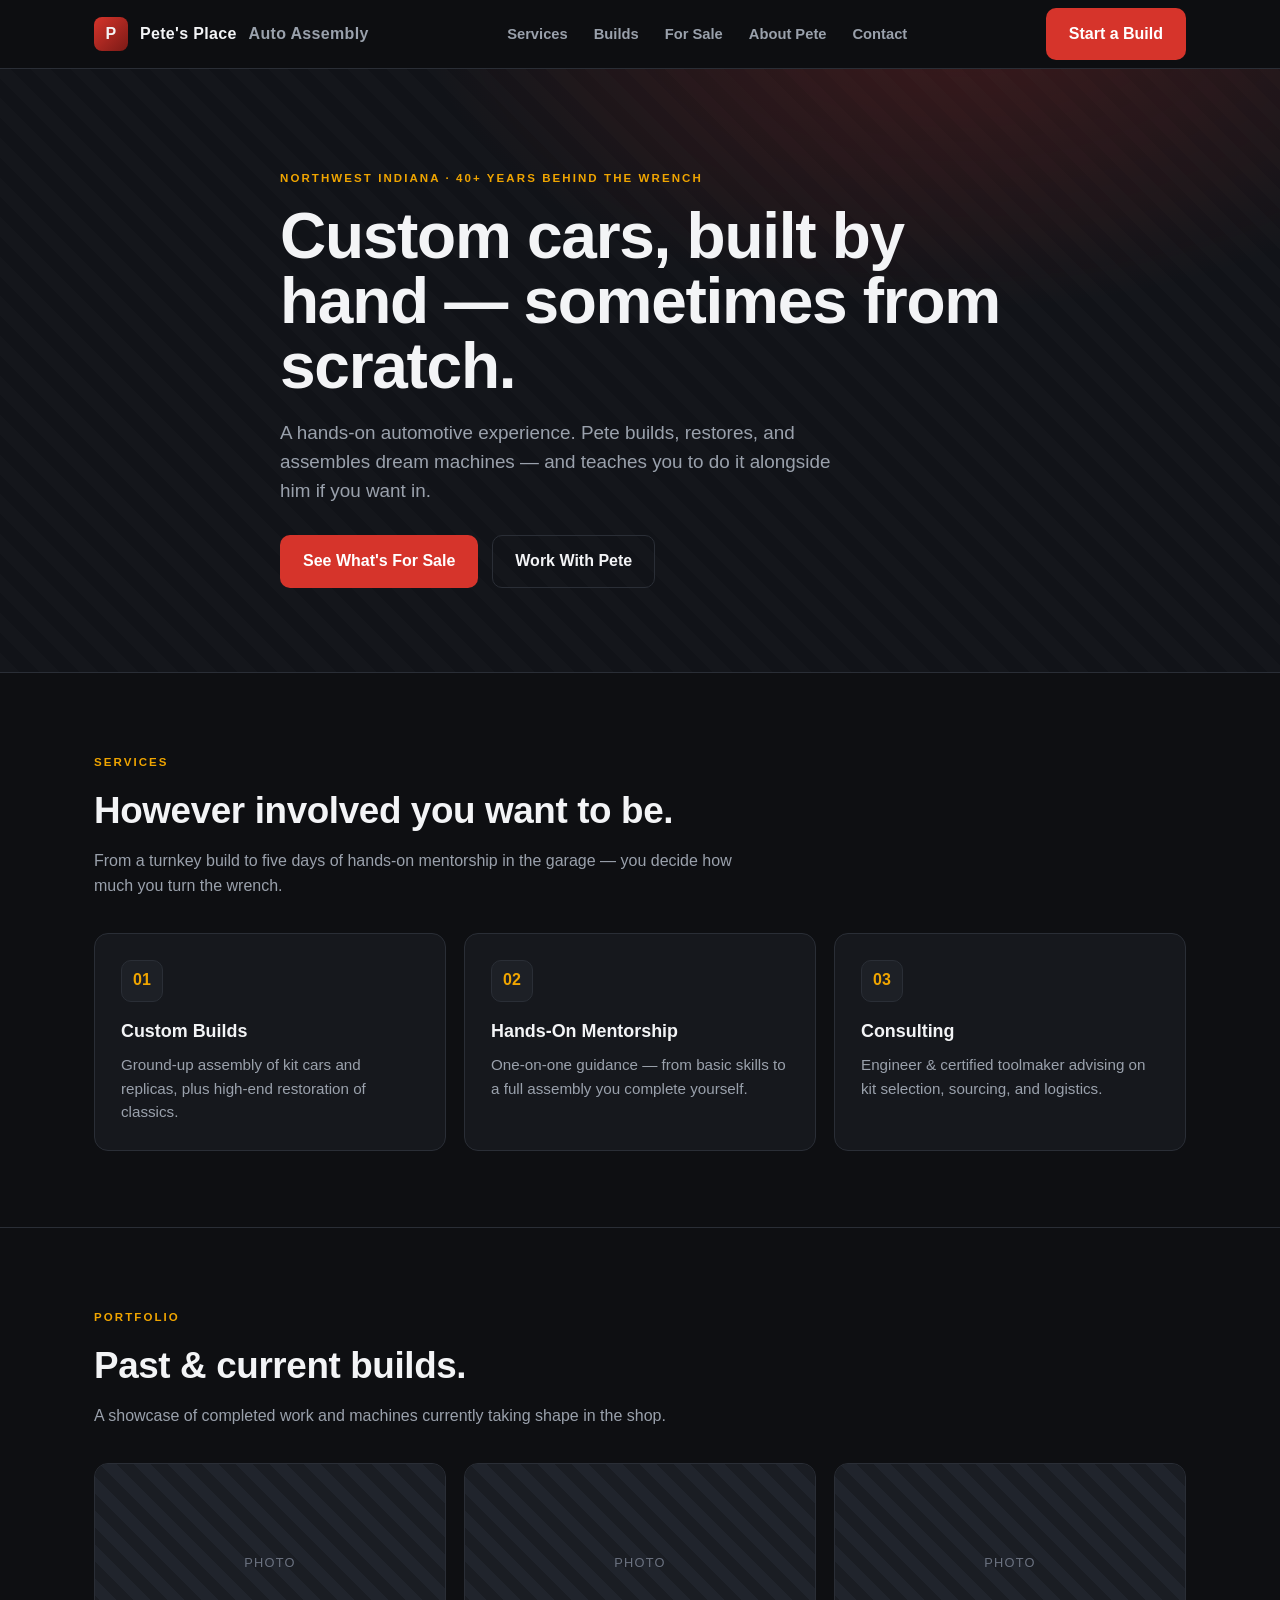
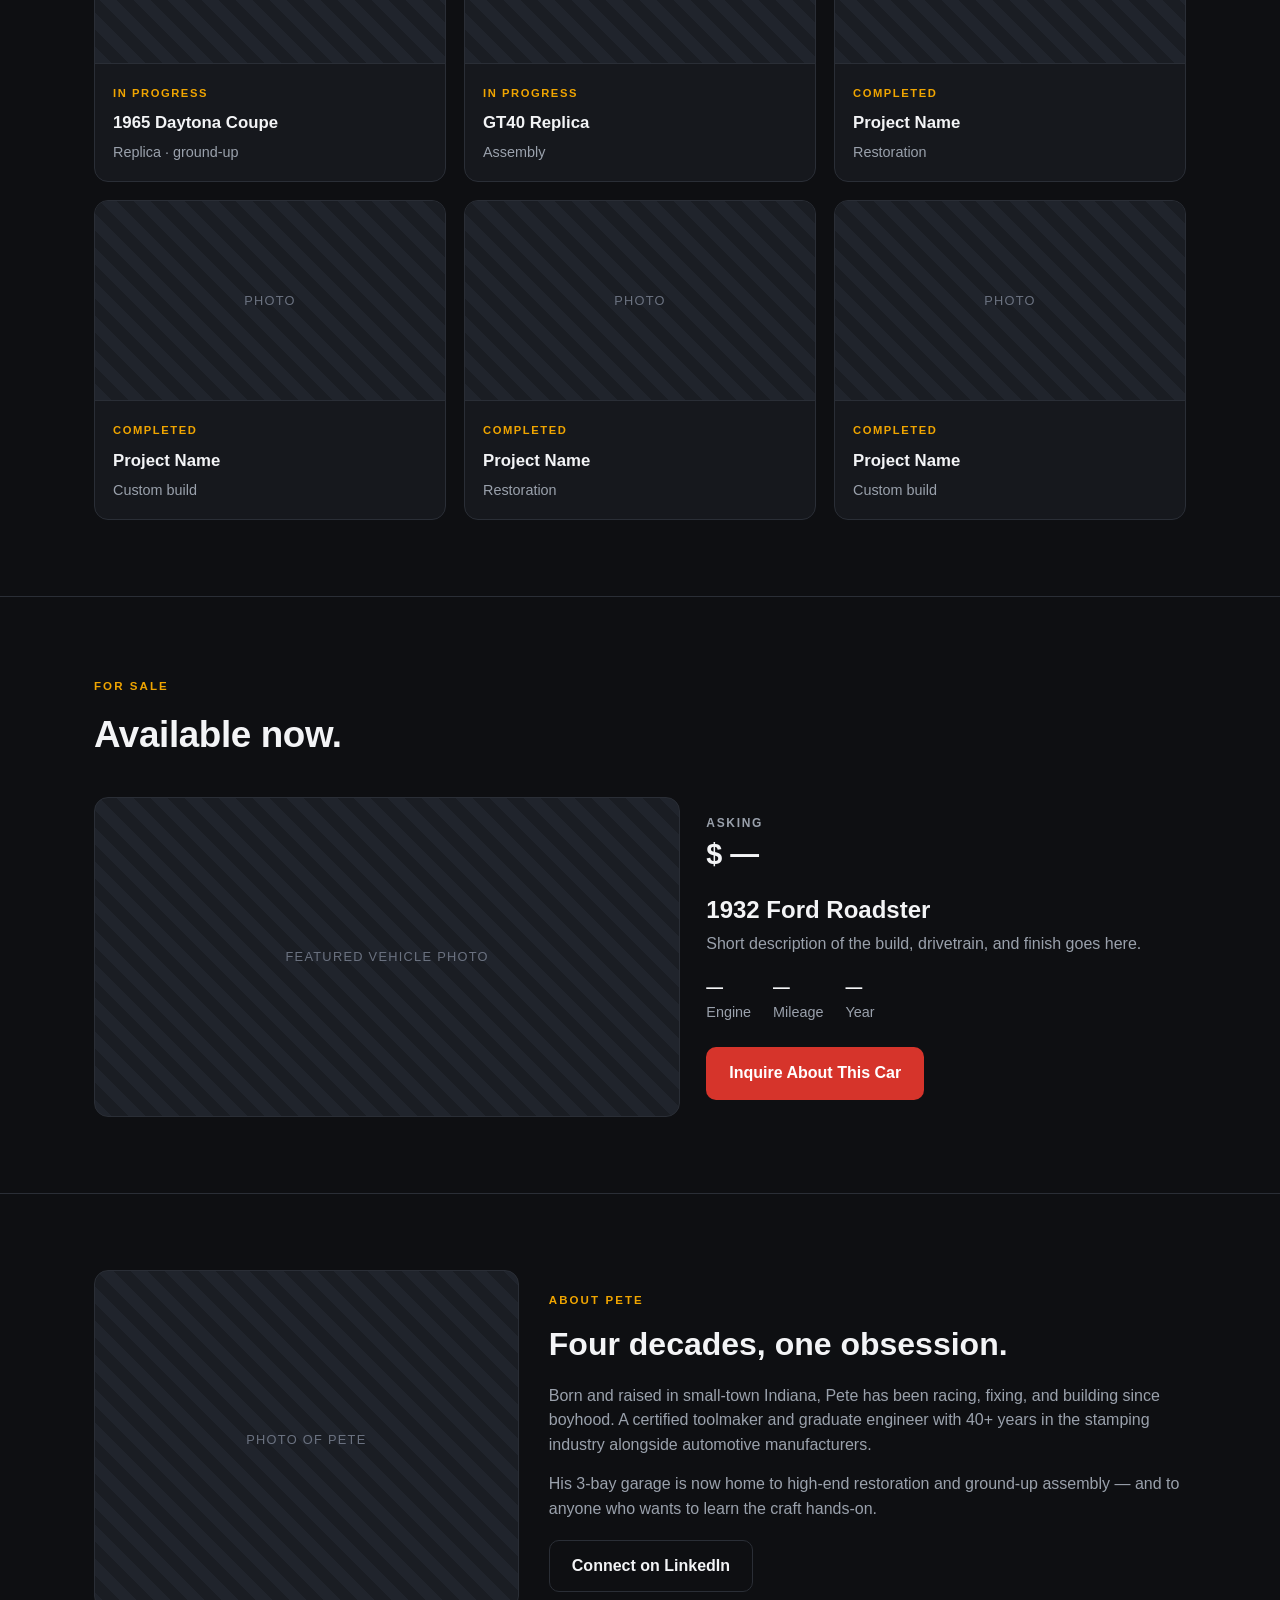
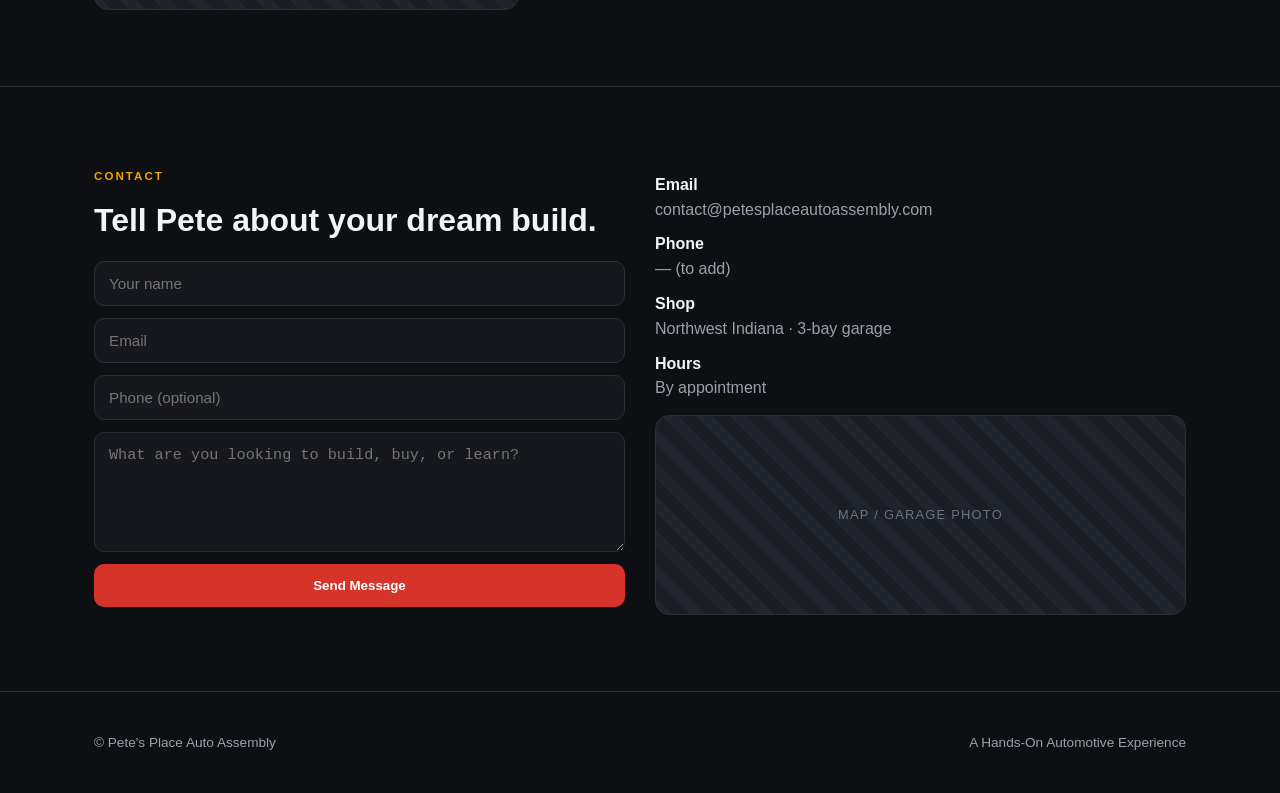
==== index.html @ f7272491 "Promote mock to homepage skeleton: external CSS, production folders Co-Authored-By: Claude Opus 4.8 " ====
<!DOCTYPE html>
<html lang="en">
<head>
<meta charset="UTF-8" />
<meta name="viewport" content="width=device-width, initial-scale=1.0" />
<title>Pete's Place Auto Assembly</title>
<link rel="stylesheet" href="css/style.css" />
</head>

<body>


<header class="nav">
  <div class="wrap nav-inner">
    <div class="brand"><span class="mark">P</span> Pete's Place <span style="color:var(--muted);font-weight:600">Auto Assembly</span></div>
    <nav class="links">
      <a href="#services">Services</a>
      <a href="#builds">Builds</a>
      <a href="#sale">For Sale</a>
      <a href="#about">About Pete</a>
      <a href="#contact">Contact</a>
    </nav>
    <div class="cta"><a class="btn" href="#contact">Start a Build</a></div>
  </div>
</header>

<!-- HERO -->
<section class="hero">
  <div class="hero-bg"></div>
  <div class="wrap hero-inner">
    <span class="eyebrow">Northwest Indiana · 40+ Years Behind the Wrench</span>
    <h1>Custom cars, built by hand — sometimes from scratch.</h1>
    <p class="lead">A hands-on automotive experience. Pete builds, restores, and assembles dream machines — and teaches you to do it alongside him if you want in.</p>
    <div class="actions">
      <a class="btn" href="#sale">See What's For Sale</a>
      <a class="btn ghost" href="#services">Work With Pete</a>
    </div>
  </div>
</section>

<!-- SERVICES -->
<section class="block" id="services">
  <div class="wrap">
    <div class="head">
      <span class="eyebrow">Services</span>
      <h2>However involved you want to be.</h2>
      <p>From a turnkey build to five days of hands-on mentorship in the garage — you decide how much you turn the wrench.</p>
    </div>
    <div class="cards">
      <div class="card"><div class="ic">01</div><h3>Custom Builds</h3><p>Ground-up assembly of kit cars and replicas, plus high-end restoration of classics.</p></div>
      <div class="card"><div class="ic">02</div><h3>Hands-On Mentorship</h3><p>One-on-one guidance — from basic skills to a full assembly you complete yourself.</p></div>
      <div class="card"><div class="ic">03</div><h3>Consulting</h3><p>Engineer &amp; certified toolmaker advising on kit selection, sourcing, and logistics.</p></div>
    </div>
  </div>
</section>

<!-- BUILDS -->
<section class="block" id="builds">
  <div class="wrap">
    <div class="head">
      <span class="eyebrow">Portfolio</span>
      <h2>Past &amp; current builds.</h2>
      <p>A showcase of completed work and machines currently taking shape in the shop.</p>
    </div>
    <div class="grid">
      <div class="proj"><div class="ph">Photo</div><div class="meta"><span class="tag">In Progress</span><h3>1965 Daytona Coupe</h3><span>Replica · ground-up</span></div></div>
      <div class="proj"><div class="ph">Photo</div><div class="meta"><span class="tag">In Progress</span><h3>GT40 Replica</h3><span>Assembly</span></div></div>
      <div class="proj"><div class="ph">Photo</div><div class="meta"><span class="tag">Completed</span><h3>Project Name</h3><span>Restoration</span></div></div>
      <div class="proj"><div class="ph">Photo</div><div class="meta"><span class="tag">Completed</span><h3>Project Name</h3><span>Custom build</span></div></div>
      <div class="proj"><div class="ph">Photo</div><div class="meta"><span class="tag">Completed</span><h3>Project Name</h3><span>Restoration</span></div></div>
      <div class="proj"><div class="ph">Photo</div><div class="meta"><span class="tag">Completed</span><h3>Project Name</h3><span>Custom build</span></div></div>
    </div>
  </div>
</section>

<!-- FOR SALE -->
<section class="block" id="sale">
  <div class="wrap">
    <div class="head">
      <span class="eyebrow">For Sale</span>
      <h2>Available now.</h2>
    </div>
    <div class="sale">
      <div class="ph">Featured Vehicle Photo</div>
      <div>
        <div class="price"><small>Asking</small>$ —</div>
        <h3 style="margin:14px 0 4px;font-size:1.5rem;">1932 Ford Roadster</h3>
        <p style="color:var(--muted)">Short description of the build, drivetrain, and finish goes here.</p>
        <div class="specs">
          <div><b>—</b>Engine</div>
          <div><b>—</b>Mileage</div>
          <div><b>—</b>Year</div>
        </div>
        <a class="btn" href="#contact">Inquire About This Car</a>
      </div>
    </div>
  </div>
</section>

<!-- ABOUT -->
<section class="block" id="about">
  <div class="wrap about">
    <div class="ph">Photo of Pete</div>
    <div>
      <span class="eyebrow">About Pete</span>
      <h2 style="font-size:2rem;margin:8px 0 0;">Four decades, one obsession.</h2>
      <p>Born and raised in small-town Indiana, Pete has been racing, fixing, and building since boyhood. A certified toolmaker and graduate engineer with 40+ years in the stamping industry alongside automotive manufacturers.</p>
      <p>His 3-bay garage is now home to high-end restoration and ground-up assembly — and to anyone who wants to learn the craft hands-on.</p>
      <a class="btn ghost" href="#" style="margin-top:18px">Connect on LinkedIn</a>
    </div>
  </div>
</section>

<!-- CONTACT -->
<section class="block" id="contact">
  <div class="wrap contact">
    <div>
      <span class="eyebrow">Contact</span>
      <h2 style="font-size:2rem;margin:8px 0 16px;">Tell Pete about your dream build.</h2>
      <form class="form" onsubmit="return false;">
        <input placeholder="Your name" />
        <input placeholder="Email" />
        <input placeholder="Phone (optional)" />
        <textarea placeholder="What are you looking to build, buy, or learn?"></textarea>
        <button class="btn" type="submit">Send Message</button>
      </form>
    </div>
    <div class="info">
      <p><b>Email</b><br>contact@petesplaceautoassembly.com</p>
      <p><b>Phone</b><br>— (to add)</p>
      <p><b>Shop</b><br>Northwest Indiana · 3-bay garage</p>
      <p><b>Hours</b><br>By appointment</p>
      <div class="ph" style="height:200px;margin-top:14px;">Map / Garage Photo</div>
    </div>
  </div>
</section>

<footer>
  <div class="wrap foot-inner">
    <div>© Pete's Place Auto Assembly</div>
    <div>A Hands-On Automotive Experience</div>
  </div>
</footer>

</body>
</html>
---- css/style.css ----
:root {
  --bg: #0e0f12;
  --panel: #16181d;
  --panel-2: #1d2026;
  --ink: #f3f4f6;
  --muted: #9aa1ac;
  --line: #2a2e36;
  --accent: #d6342b;       /* racing red */
  --accent-2: #f0a500;     /* amber */
  --radius: 14px;
  --maxw: 1140px;
  font-family: -apple-system, BlinkMacSystemFont, "Segoe UI", Roboto, Helvetica, Arial, sans-serif;
}
* { box-sizing: border-box; margin: 0; padding: 0; }
body { background: var(--bg); color: var(--ink); line-height: 1.55; -webkit-font-smoothing: antialiased; }
a { color: inherit; text-decoration: none; }
.wrap { max-width: var(--maxw); margin: 0 auto; padding: 0 24px; }
.eyebrow { text-transform: uppercase; letter-spacing: .18em; font-size: .72rem; color: var(--accent-2); font-weight: 700; }
.ph { /* placeholder image block */
  background:
    repeating-linear-gradient(45deg, #20242c 0 12px, #1a1d23 12px 24px);
  border: 1px solid var(--line);
  border-radius: var(--radius);
  display: flex; align-items: center; justify-content: center;
  color: #6b7280; font-size: .8rem; letter-spacing: .1em; text-transform: uppercase;
}
.btn {
  display: inline-block; padding: 13px 22px; border-radius: 10px; font-weight: 700;
  background: var(--accent); color: #fff; border: 1px solid transparent; cursor: pointer;
  transition: transform .12s ease, filter .12s ease;
}
.btn:hover { filter: brightness(1.08); transform: translateY(-1px); }
.btn.ghost { background: transparent; border-color: var(--line); color: var(--ink); }

/* NAV */
header.nav { position: sticky; top: 0; z-index: 20; backdrop-filter: blur(8px);
  background: rgba(14,15,18,.82); border-bottom: 1px solid var(--line); }
.nav-inner { display: flex; align-items: center; justify-content: space-between; height: 68px; }
.brand { display: flex; align-items: center; gap: 12px; font-weight: 800; letter-spacing: .02em; }
.brand .mark { width: 34px; height: 34px; border-radius: 8px; background: linear-gradient(135deg, var(--accent), #7a1a16); display:flex; align-items:center; justify-content:center; font-weight:900; }
nav.links { display: flex; gap: 26px; font-size: .92rem; color: var(--muted); font-weight: 600; }
nav.links a:hover { color: var(--ink); }
.nav .cta { display: flex; gap: 12px; align-items: center; }
@media (max-width: 760px){ nav.links { display: none; } }

/* HERO */
.hero { position: relative; overflow: hidden; border-bottom: 1px solid var(--line); }
.hero-bg { position:absolute; inset:0;
  background:
    radial-gradient(900px 500px at 75% -10%, rgba(214,52,43,.25), transparent 60%),
    repeating-linear-gradient(45deg, #15171c 0 14px, #121419 14px 28px);
  opacity:.9; }
.hero-inner { position: relative; padding: 96px 0 84px; max-width: 720px; }
.hero h1 { font-size: clamp(2.4rem, 5.4vw, 4rem); line-height: 1.02; font-weight: 900; letter-spacing: -0.02em; margin: 14px 0 18px; }
.hero p.lead { font-size: 1.18rem; color: var(--muted); max-width: 560px; }
.hero .actions { margin-top: 30px; display: flex; gap: 14px; flex-wrap: wrap; }

/* GENERIC SECTION */
section.block { padding: 76px 0; border-bottom: 1px solid var(--line); }
.head { max-width: 640px; margin-bottom: 34px; }
.head h2 { font-size: clamp(1.7rem, 3vw, 2.3rem); font-weight: 800; letter-spacing: -.01em; margin: 8px 0 10px; }
.head p { color: var(--muted); }

/* SERVICES */
.cards { display: grid; grid-template-columns: repeat(3, 1fr); gap: 18px; }
.card { background: var(--panel); border: 1px solid var(--line); border-radius: var(--radius); padding: 26px; }
.card .ic { width: 42px; height: 42px; border-radius: 10px; background: var(--panel-2); border:1px solid var(--line); display:flex; align-items:center; justify-content:center; margin-bottom: 16px; color: var(--accent-2); font-weight:900; }
.card h3 { font-size: 1.12rem; margin-bottom: 8px; }
.card p { color: var(--muted); font-size: .95rem; }
@media (max-width: 860px){ .cards { grid-template-columns: 1fr; } }

/* PROJECTS GRID */
.grid { display: grid; grid-template-columns: repeat(3, 1fr); gap: 18px; }
.proj { border: 1px solid var(--line); border-radius: var(--radius); overflow: hidden; background: var(--panel); }
.proj .ph { height: 200px; border: 0; border-bottom: 1px solid var(--line); border-radius: 0; }
.proj .meta { padding: 16px 18px; }
.proj .meta .tag { font-size: .7rem; text-transform: uppercase; letter-spacing: .14em; color: var(--accent-2); font-weight: 700; }
.proj .meta h3 { margin: 6px 0 4px; font-size: 1.05rem; }
.proj .meta span { color: var(--muted); font-size: .9rem; }
@media (max-width: 860px){ .grid { grid-template-columns: 1fr 1fr; } }
@media (max-width: 560px){ .grid { grid-template-columns: 1fr; } }

/* FOR SALE strip */
.sale { display: grid; grid-template-columns: 1.1fr .9fr; gap: 26px; align-items: center; }
.sale .ph { height: 320px; }
.price { font-size: 1.8rem; font-weight: 900; }
.price small { display:block; font-size:.75rem; letter-spacing:.14em; text-transform:uppercase; color: var(--muted); font-weight:700; }
.specs { display:flex; gap: 22px; margin: 18px 0 24px; color: var(--muted); font-size: .9rem; }
.specs b { display:block; color: var(--ink); font-size: 1.05rem; }
@media (max-width: 760px){ .sale { grid-template-columns: 1fr; } }

/* ABOUT */
.about { display: grid; grid-template-columns: .8fr 1.2fr; gap: 30px; align-items: center; }
.about .ph { height: 340px; }
.about p { color: var(--muted); margin-top: 14px; }
@media (max-width: 760px){ .about { grid-template-columns: 1fr; } }

/* CONTACT */
.contact { display: grid; grid-template-columns: 1fr 1fr; gap: 30px; }
.form { display: grid; gap: 12px; }
.form input, .form textarea { width:100%; background: var(--panel); border:1px solid var(--line); color: var(--ink); padding: 13px 14px; border-radius: 10px; font-size: .95rem; }
.form textarea { min-height: 120px; resize: vertical; }
.info p { color: var(--muted); margin: 10px 0; }
.info b { color: var(--ink); }
@media (max-width: 760px){ .contact { grid-template-columns: 1fr; } }

footer { padding: 40px 0; color: var(--muted); font-size: .85rem; }
.foot-inner { display:flex; justify-content: space-between; flex-wrap: wrap; gap: 12px; }
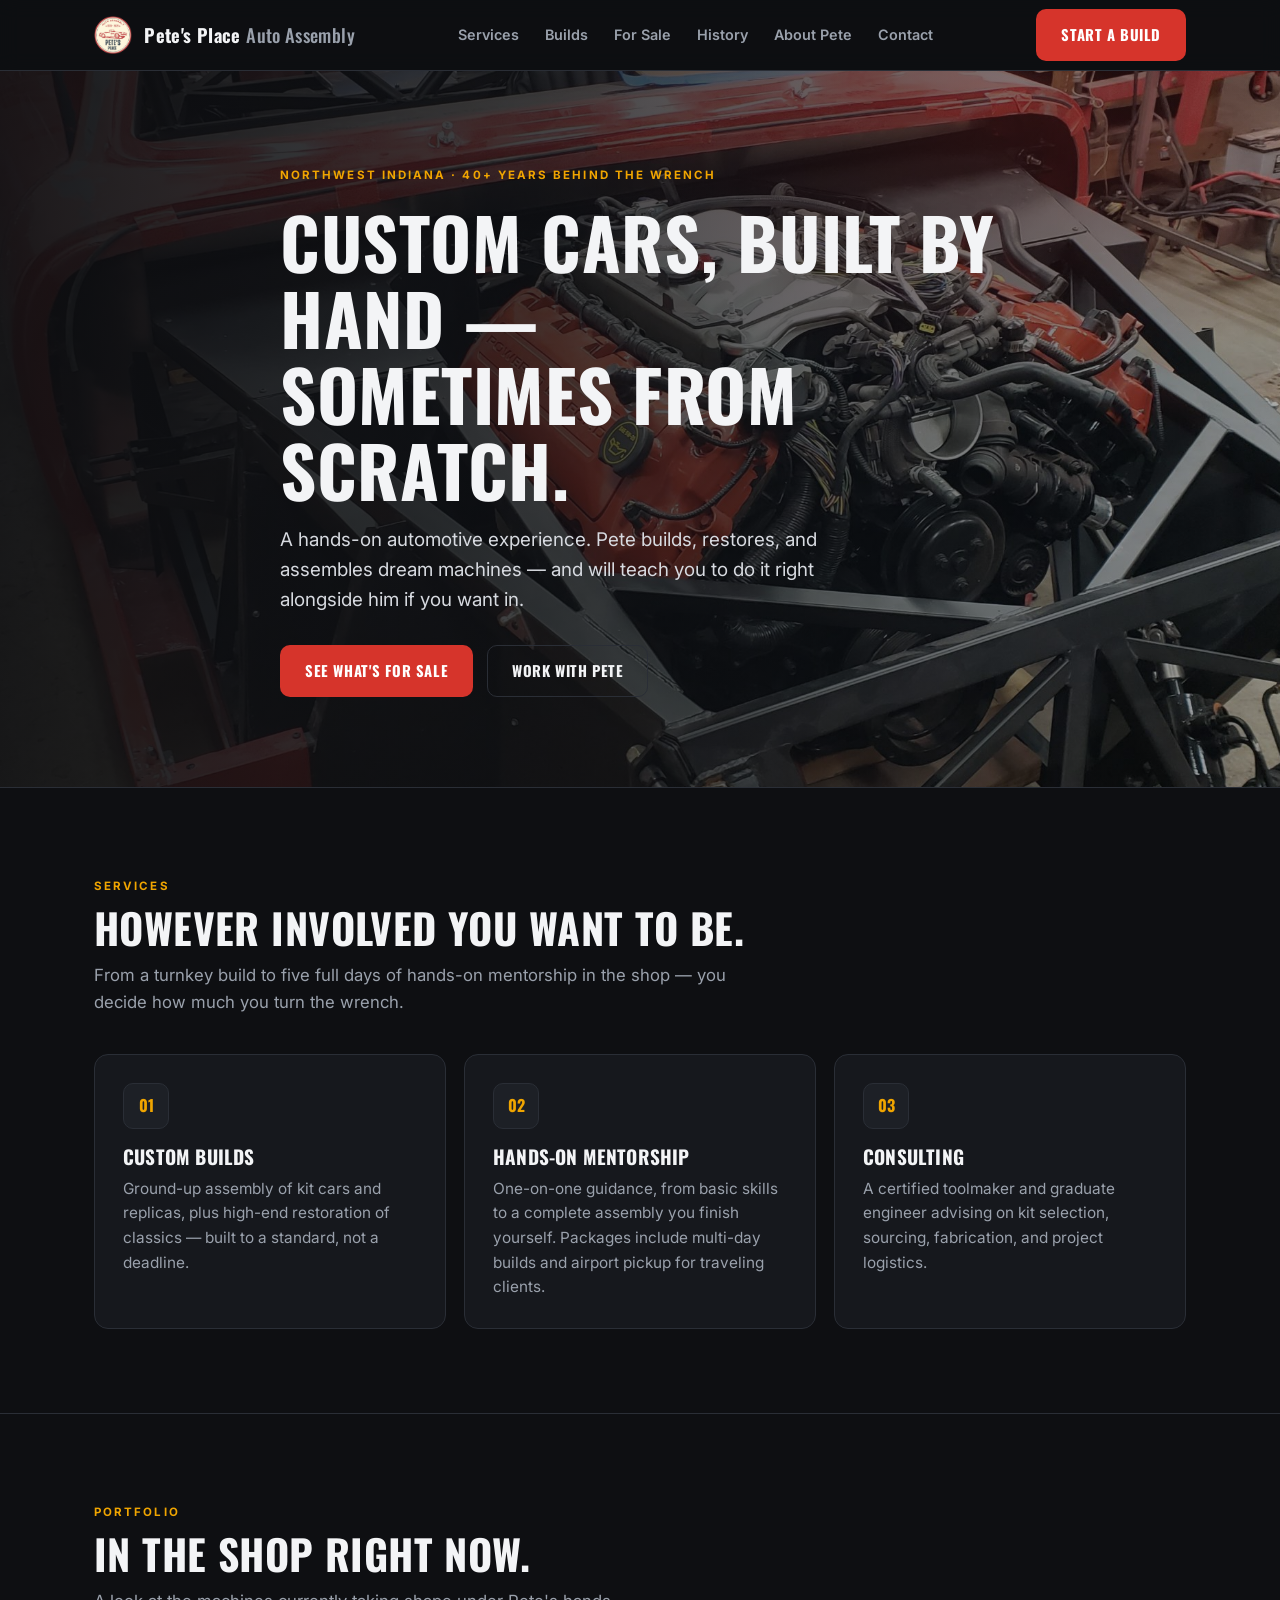
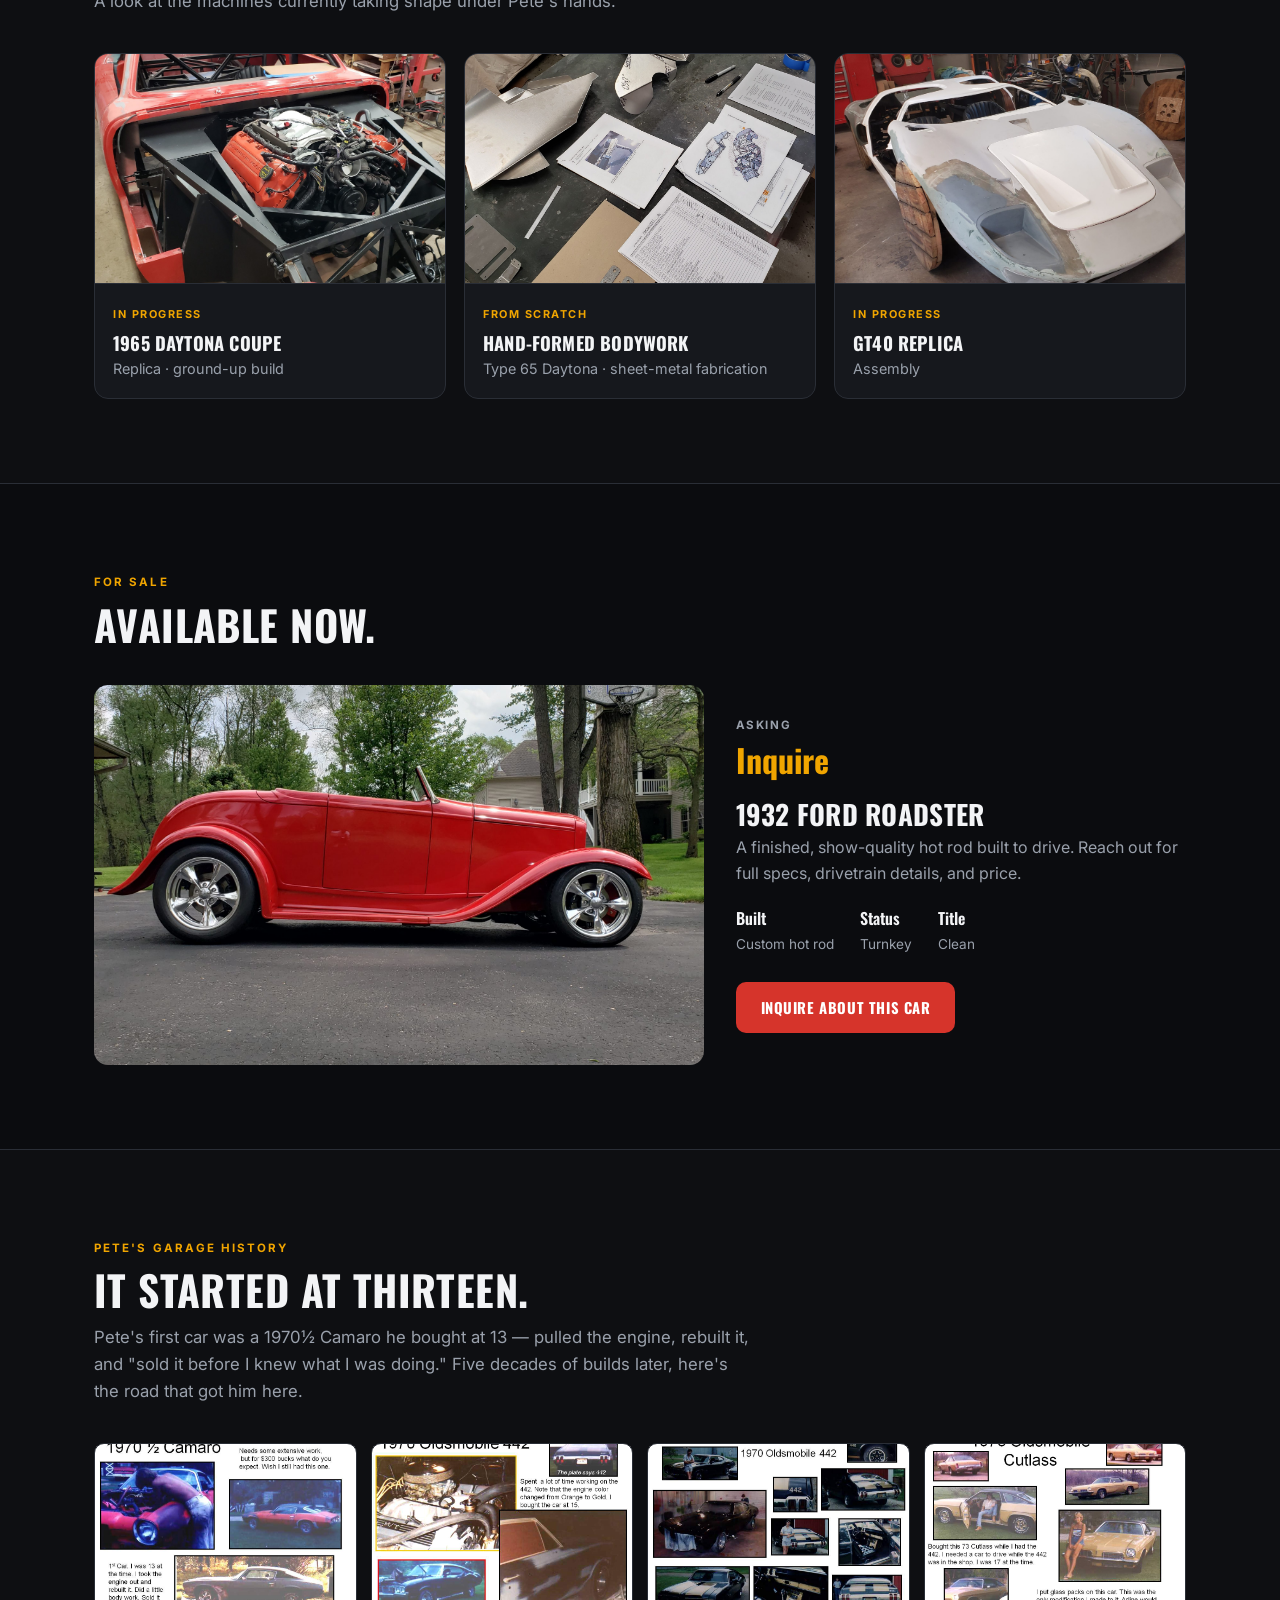
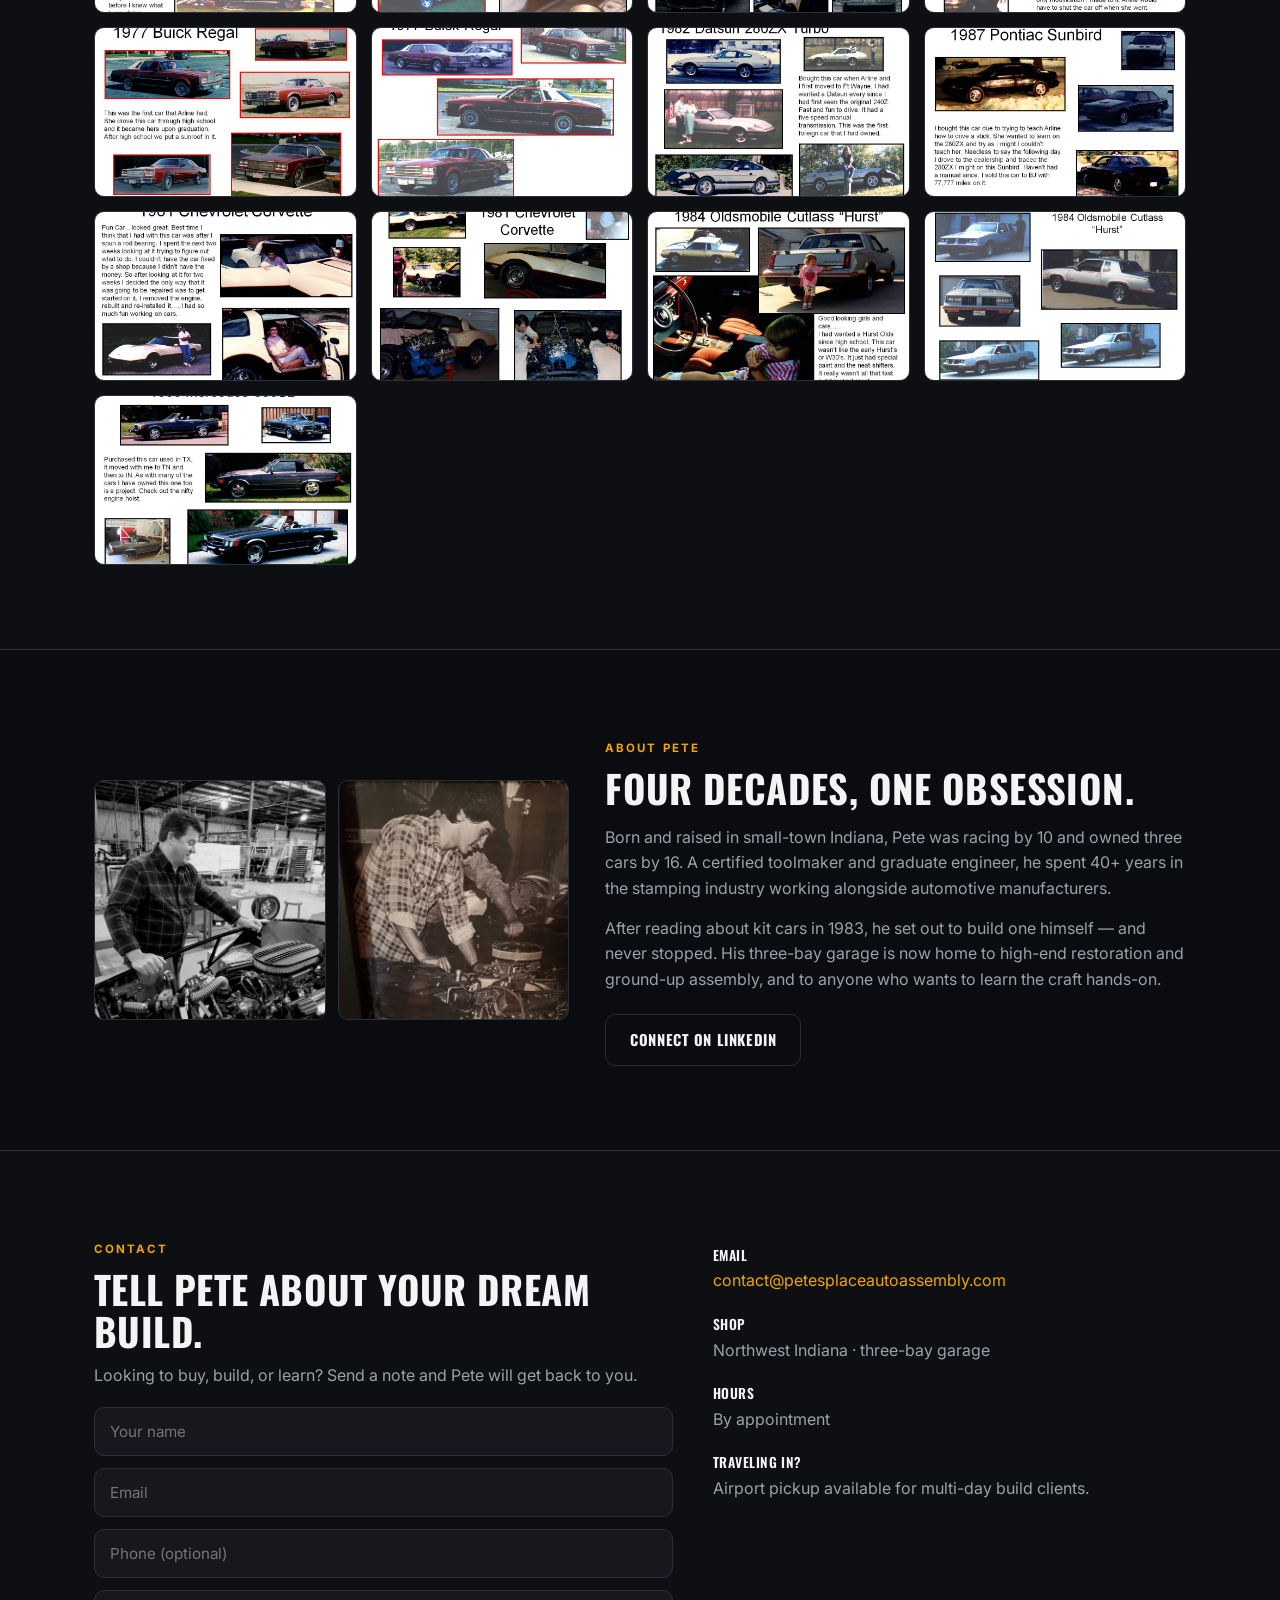
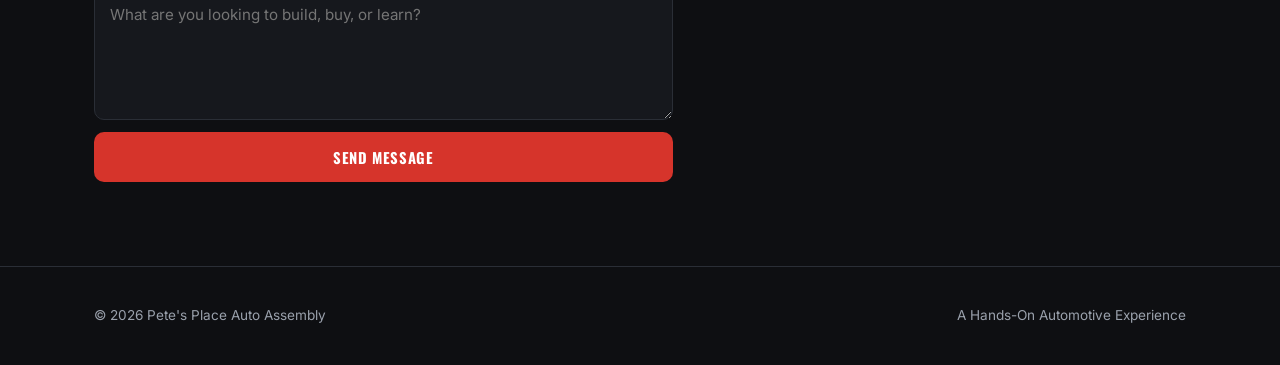
==== commit f7265baf: "Build full one-page site with real media + Pete's history gallery Co-Authored-By: Claude Opus 4.8 <n" ====
--- a/index.html
+++ b/index.html
@@ -3,20 +3,28 @@
 <head>
 <meta charset="UTF-8" />
 <meta name="viewport" content="width=device-width, initial-scale=1.0" />
-<title>Pete's Place Auto Assembly</title>
+<title>Pete's Place Auto Assembly — Custom Cars, Built by Hand</title>
+<meta name="description" content="Northwest Indiana custom auto builder. Ground-up kit cars and replicas, high-end restoration, hands-on mentorship, and consulting from a builder with 40+ years behind the wrench." />
+<link rel="icon" href="assets/img/source/cropped-logo_transparent-removebg-preview-1.png" />
+<link rel="preconnect" href="https://fonts.googleapis.com" />
+<link rel="preconnect" href="https://fonts.gstatic.com" crossorigin />
+<link href="https://fonts.googleapis.com/css2?family=Oswald:wght@500;600;700&family=Inter:wght@400;500;600;700&display=swap" rel="stylesheet" />
 <link rel="stylesheet" href="css/style.css" />
 </head>
 
 <body>
 
-
 <header class="nav">
   <div class="wrap nav-inner">
-    <div class="brand"><span class="mark">P</span> Pete's Place <span style="color:var(--muted);font-weight:600">Auto Assembly</span></div>
+    <a class="brand" href="#top">
+      <img class="brand-logo" src="assets/img/source/cropped-logo_transparent-removebg-preview-1.png" alt="Pete's Place Auto Assembly logo" />
+      <span>Pete's Place <span class="brand-sub">Auto Assembly</span></span>
+    </a>
     <nav class="links">
       <a href="#services">Services</a>
       <a href="#builds">Builds</a>
       <a href="#sale">For Sale</a>
+      <a href="#history">History</a>
       <a href="#about">About Pete</a>
       <a href="#contact">Contact</a>
     </nav>
@@ -25,12 +33,13 @@
 </header>
 
 <!-- HERO -->
-<section class="hero">
-  <div class="hero-bg"></div>
+<section class="hero" id="top">
+  <div class="hero-bg" style="background-image:url('assets/img/source/PP-scaled.jpg')"></div>
+  <div class="hero-scrim"></div>
   <div class="wrap hero-inner">
     <span class="eyebrow">Northwest Indiana · 40+ Years Behind the Wrench</span>
-    <h1>Custom cars, built by hand — sometimes from scratch.</h1>
-    <p class="lead">A hands-on automotive experience. Pete builds, restores, and assembles dream machines — and teaches you to do it alongside him if you want in.</p>
+    <h1>Custom cars, built by hand —<br>sometimes from scratch.</h1>
+    <p class="lead">A hands-on automotive experience. Pete builds, restores, and assembles dream machines — and will teach you to do it right alongside him if you want in.</p>
     <div class="actions">
       <a class="btn" href="#sale">See What's For Sale</a>
       <a class="btn ghost" href="#services">Work With Pete</a>
@@ -44,12 +53,24 @@
     <div class="head">
       <span class="eyebrow">Services</span>
       <h2>However involved you want to be.</h2>
-      <p>From a turnkey build to five days of hands-on mentorship in the garage — you decide how much you turn the wrench.</p>
+      <p>From a turnkey build to five full days of hands-on mentorship in the shop — you decide how much you turn the wrench.</p>
     </div>
     <div class="cards">
-      <div class="card"><div class="ic">01</div><h3>Custom Builds</h3><p>Ground-up assembly of kit cars and replicas, plus high-end restoration of classics.</p></div>
-      <div class="card"><div class="ic">02</div><h3>Hands-On Mentorship</h3><p>One-on-one guidance — from basic skills to a full assembly you complete yourself.</p></div>
-      <div class="card"><div class="ic">03</div><h3>Consulting</h3><p>Engineer &amp; certified toolmaker advising on kit selection, sourcing, and logistics.</p></div>
+      <div class="card">
+        <div class="ic">01</div>
+        <h3>Custom Builds</h3>
+        <p>Ground-up assembly of kit cars and replicas, plus high-end restoration of classics — built to a standard, not a deadline.</p>
+      </div>
+      <div class="card">
+        <div class="ic">02</div>
+        <h3>Hands-On Mentorship</h3>
+        <p>One-on-one guidance, from basic skills to a complete assembly you finish yourself. Packages include multi-day builds and airport pickup for traveling clients.</p>
+      </div>
+      <div class="card">
+        <div class="ic">03</div>
+        <h3>Consulting</h3>
+        <p>A certified toolmaker and graduate engineer advising on kit selection, sourcing, fabrication, and project logistics.</p>
+      </div>
     </div>
   </div>
 </section>
@@ -59,37 +80,43 @@
   <div class="wrap">
     <div class="head">
       <span class="eyebrow">Portfolio</span>
-      <h2>Past &amp; current builds.</h2>
-      <p>A showcase of completed work and machines currently taking shape in the shop.</p>
+      <h2>In the shop right now.</h2>
+      <p>A look at the machines currently taking shape under Pete's hands.</p>
     </div>
     <div class="grid">
-      <div class="proj"><div class="ph">Photo</div><div class="meta"><span class="tag">In Progress</span><h3>1965 Daytona Coupe</h3><span>Replica · ground-up</span></div></div>
-      <div class="proj"><div class="ph">Photo</div><div class="meta"><span class="tag">In Progress</span><h3>GT40 Replica</h3><span>Assembly</span></div></div>
-      <div class="proj"><div class="ph">Photo</div><div class="meta"><span class="tag">Completed</span><h3>Project Name</h3><span>Restoration</span></div></div>
-      <div class="proj"><div class="ph">Photo</div><div class="meta"><span class="tag">Completed</span><h3>Project Name</h3><span>Custom build</span></div></div>
-      <div class="proj"><div class="ph">Photo</div><div class="meta"><span class="tag">Completed</span><h3>Project Name</h3><span>Restoration</span></div></div>
-      <div class="proj"><div class="ph">Photo</div><div class="meta"><span class="tag">Completed</span><h3>Project Name</h3><span>Custom build</span></div></div>
+      <article class="proj">
+        <button class="proj-img" data-full="assets/img/source/PP-scaled.jpg" style="background-image:url('assets/img/source/PP-scaled.jpg')" aria-label="View 1965 Daytona Coupe build"></button>
+        <div class="meta"><span class="tag">In Progress</span><h3>1965 Daytona Coupe</h3><span>Replica · ground-up build</span></div>
+      </article>
+      <article class="proj">
+        <button class="proj-img" data-full="assets/img/source/20211116_145406-2-1-scaled.jpg" style="background-image:url('assets/img/source/20211116_145406-2-1-scaled.jpg')" aria-label="View hand-fabricated Daytona body panels"></button>
+        <div class="meta"><span class="tag">From Scratch</span><h3>Hand-Formed Bodywork</h3><span>Type 65 Daytona · sheet-metal fabrication</span></div>
+      </article>
+      <article class="proj">
+        <button class="proj-img" data-full="assets/img/source/20230710_172424-scaled.jpg" style="background-image:url('assets/img/source/20230710_172424-scaled.jpg')" aria-label="View GT40 Replica build"></button>
+        <div class="meta"><span class="tag">In Progress</span><h3>GT40 Replica</h3><span>Assembly</span></div>
+      </article>
     </div>
   </div>
 </section>
 
 <!-- FOR SALE -->
-<section class="block" id="sale">
+<section class="block alt" id="sale">
   <div class="wrap">
     <div class="head">
       <span class="eyebrow">For Sale</span>
       <h2>Available now.</h2>
     </div>
     <div class="sale">
-      <div class="ph">Featured Vehicle Photo</div>
+      <button class="sale-img" data-full="assets/img/source/20200523_144259-1-scaled.jpg" style="background-image:url('assets/img/source/20200523_144259-1-scaled.jpg')" aria-label="View 1932 Ford Roadster"></button>
       <div>
-        <div class="price"><small>Asking</small>$ —</div>
-        <h3 style="margin:14px 0 4px;font-size:1.5rem;">1932 Ford Roadster</h3>
-        <p style="color:var(--muted)">Short description of the build, drivetrain, and finish goes here.</p>
+        <div class="price"><small>Asking</small>Inquire</div>
+        <h3 class="sale-title">1932 Ford Roadster</h3>
+        <p class="muted">A finished, show-quality hot rod built to drive. Reach out for full specs, drivetrain details, and price.</p>
         <div class="specs">
-          <div><b>—</b>Engine</div>
-          <div><b>—</b>Mileage</div>
-          <div><b>—</b>Year</div>
+          <div><b>Built</b>Custom hot rod</div>
+          <div><b>Status</b>Turnkey</div>
+          <div><b>Title</b>Clean</div>
         </div>
         <a class="btn" href="#contact">Inquire About This Car</a>
       </div>
@@ -97,16 +124,45 @@
   </div>
 </section>
 
+<!-- HISTORY -->
+<section class="block" id="history">
+  <div class="wrap">
+    <div class="head">
+      <span class="eyebrow">Pete's Garage History</span>
+      <h2>It started at thirteen.</h2>
+      <p>Pete's first car was a 1970&frac12; Camaro he bought at 13 — pulled the engine, rebuilt it, and "sold it before I knew what I was doing." Five decades of builds later, here's the road that got him here.</p>
+    </div>
+    <div class="gallery">
+      <button class="shot" data-full="assets/img/source/Slide2-1.jpg" style="background-image:url('assets/img/source/Slide2-1.jpg')" aria-label="1970 1/2 Camaro"></button>
+      <button class="shot" data-full="assets/img/source/Slide4-1.jpg" style="background-image:url('assets/img/source/Slide4-1.jpg')" aria-label="1970 Oldsmobile 442"></button>
+      <button class="shot" data-full="assets/img/source/Slide5.jpg" style="background-image:url('assets/img/source/Slide5.jpg')" aria-label="1970 Oldsmobile 442"></button>
+      <button class="shot" data-full="assets/img/source/Slide6-1.jpg" style="background-image:url('assets/img/source/Slide6-1.jpg')" aria-label="1973 Oldsmobile Cutlass"></button>
+      <button class="shot" data-full="assets/img/source/Slide7-1.jpg" style="background-image:url('assets/img/source/Slide7-1.jpg')" aria-label="1977 Buick Regal"></button>
+      <button class="shot" data-full="assets/img/source/Slide8-1.jpg" style="background-image:url('assets/img/source/Slide8-1.jpg')" aria-label="1977 Buick Regal"></button>
+      <button class="shot" data-full="assets/img/source/Slide9-1.jpg" style="background-image:url('assets/img/source/Slide9-1.jpg')" aria-label="1982 Datsun 280ZX Turbo"></button>
+      <button class="shot" data-full="assets/img/source/Slide10-1.jpg" style="background-image:url('assets/img/source/Slide10-1.jpg')" aria-label="1987 Pontiac Sunbird"></button>
+      <button class="shot" data-full="assets/img/source/Slide11-1.jpg" style="background-image:url('assets/img/source/Slide11-1.jpg')" aria-label="1981 Chevrolet Corvette"></button>
+      <button class="shot" data-full="assets/img/source/Slide12-1.jpg" style="background-image:url('assets/img/source/Slide12-1.jpg')" aria-label="1981 Chevrolet Corvette"></button>
+      <button class="shot" data-full="assets/img/source/Slide14.jpg" style="background-image:url('assets/img/source/Slide14.jpg')" aria-label="1984 Oldsmobile Cutlass Hurst"></button>
+      <button class="shot" data-full="assets/img/source/Slide15.jpg" style="background-image:url('assets/img/source/Slide15.jpg')" aria-label="1984 Oldsmobile Cutlass Hurst"></button>
+      <button class="shot" data-full="assets/img/source/Slide16.jpg" style="background-image:url('assets/img/source/Slide16.jpg')" aria-label="1983 Mercedes 380SL"></button>
+    </div>
+  </div>
+</section>
+
 <!-- ABOUT -->
-<section class="block" id="about">
+<section class="block alt" id="about">
   <div class="wrap about">
-    <div class="ph">Photo of Pete</div>
+    <div class="about-photos">
+      <button class="ph-img tall" data-full="assets/img/source/20200119_074634-1-scaled.jpg" style="background-image:url('assets/img/source/20200119_074634-1-scaled.jpg')" aria-label="Pete in the shop"></button>
+      <button class="ph-img" data-full="assets/img/source/20200116_135026-1-scaled.jpg" style="background-image:url('assets/img/source/20200116_135026-1-scaled.jpg')" aria-label="A young Pete rebuilding an engine"></button>
+    </div>
     <div>
       <span class="eyebrow">About Pete</span>
-      <h2 style="font-size:2rem;margin:8px 0 0;">Four decades, one obsession.</h2>
-      <p>Born and raised in small-town Indiana, Pete has been racing, fixing, and building since boyhood. A certified toolmaker and graduate engineer with 40+ years in the stamping industry alongside automotive manufacturers.</p>
-      <p>His 3-bay garage is now home to high-end restoration and ground-up assembly — and to anyone who wants to learn the craft hands-on.</p>
-      <a class="btn ghost" href="#" style="margin-top:18px">Connect on LinkedIn</a>
+      <h2>Four decades, one obsession.</h2>
+      <p>Born and raised in small-town Indiana, Pete was racing by 10 and owned three cars by 16. A certified toolmaker and graduate engineer, he spent 40+ years in the stamping industry working alongside automotive manufacturers.</p>
+      <p>After reading about kit cars in 1983, he set out to build one himself — and never stopped. His three-bay garage is now home to high-end restoration and ground-up assembly, and to anyone who wants to learn the craft hands-on.</p>
+      <a class="btn ghost" href="https://www.linkedin.com" target="_blank" rel="noopener">Connect on LinkedIn</a>
     </div>
   </div>
 </section>
@@ -116,31 +172,40 @@
   <div class="wrap contact">
     <div>
       <span class="eyebrow">Contact</span>
-      <h2 style="font-size:2rem;margin:8px 0 16px;">Tell Pete about your dream build.</h2>
-      <form class="form" onsubmit="return false;">
-        <input placeholder="Your name" />
-        <input placeholder="Email" />
-        <input placeholder="Phone (optional)" />
-        <textarea placeholder="What are you looking to build, buy, or learn?"></textarea>
+      <h2>Tell Pete about your dream build.</h2>
+      <p class="muted">Looking to buy, build, or learn? Send a note and Pete will get back to you.</p>
+      <form class="form" id="contact-form">
+        <input id="cf-name" placeholder="Your name" required />
+        <input id="cf-email" type="email" placeholder="Email" required />
+        <input id="cf-phone" placeholder="Phone (optional)" />
+        <textarea id="cf-msg" placeholder="What are you looking to build, buy, or learn?" required></textarea>
         <button class="btn" type="submit">Send Message</button>
       </form>
     </div>
     <div class="info">
-      <p><b>Email</b><br>contact@petesplaceautoassembly.com</p>
-      <p><b>Phone</b><br>— (to add)</p>
-      <p><b>Shop</b><br>Northwest Indiana · 3-bay garage</p>
+      <p><b>Email</b><br><a href="mailto:contact@petesplaceautoassembly.com">contact@petesplaceautoassembly.com</a></p>
+      <p><b>Shop</b><br>Northwest Indiana · three-bay garage</p>
       <p><b>Hours</b><br>By appointment</p>
-      <div class="ph" style="height:200px;margin-top:14px;">Map / Garage Photo</div>
+      <p><b>Traveling in?</b><br>Airport pickup available for multi-day build clients.</p>
     </div>
   </div>
 </section>
 
 <footer>
   <div class="wrap foot-inner">
-    <div>© Pete's Place Auto Assembly</div>
+    <div>© <span id="year"></span> Pete's Place Auto Assembly</div>
     <div>A Hands-On Automotive Experience</div>
   </div>
 </footer>
 
+<!-- LIGHTBOX -->
+<div class="lightbox" id="lightbox" aria-hidden="true">
+  <button class="lb-close" id="lb-close" aria-label="Close">&times;</button>
+  <button class="lb-nav lb-prev" id="lb-prev" aria-label="Previous">&#8249;</button>
+  <img class="lb-img" id="lb-img" alt="" />
+  <button class="lb-nav lb-next" id="lb-next" aria-label="Next">&#8250;</button>
+</div>
+
+<script src="js/main.js"></script>
 </body>
 </html>
--- a/css/style.css
+++ b/css/style.css
@@ -9,100 +9,142 @@
   --accent-2: #f0a500;     /* amber */
   --radius: 14px;
   --maxw: 1140px;
-  font-family: -apple-system, BlinkMacSystemFont, "Segoe UI", Roboto, Helvetica, Arial, sans-serif;
+  --sans: "Inter", -apple-system, BlinkMacSystemFont, "Segoe UI", Roboto, Helvetica, Arial, sans-serif;
+  --display: "Oswald", var(--sans);
 }
 * { box-sizing: border-box; margin: 0; padding: 0; }
-body { background: var(--bg); color: var(--ink); line-height: 1.55; -webkit-font-smoothing: antialiased; }
+html { scroll-behavior: smooth; scroll-padding-top: 80px; }
+body { background: var(--bg); color: var(--ink); line-height: 1.6; font-family: var(--sans); -webkit-font-smoothing: antialiased; }
 a { color: inherit; text-decoration: none; }
+img { display: block; max-width: 100%; }
 .wrap { max-width: var(--maxw); margin: 0 auto; padding: 0 24px; }
+.muted { color: var(--muted); }
 .eyebrow { text-transform: uppercase; letter-spacing: .18em; font-size: .72rem; color: var(--accent-2); font-weight: 700; }
-.ph { /* placeholder image block */
-  background:
-    repeating-linear-gradient(45deg, #20242c 0 12px, #1a1d23 12px 24px);
-  border: 1px solid var(--line);
-  border-radius: var(--radius);
-  display: flex; align-items: center; justify-content: center;
-  color: #6b7280; font-size: .8rem; letter-spacing: .1em; text-transform: uppercase;
-}
+
+h1, h2, h3 { font-family: var(--display); font-weight: 700; letter-spacing: .01em; line-height: 1.08; }
+
 .btn {
-  display: inline-block; padding: 13px 22px; border-radius: 10px; font-weight: 700;
+  display: inline-block; padding: 13px 24px; border-radius: 10px; font-weight: 700;
+  font-family: var(--display); letter-spacing: .04em; text-transform: uppercase; font-size: .92rem;
   background: var(--accent); color: #fff; border: 1px solid transparent; cursor: pointer;
   transition: transform .12s ease, filter .12s ease;
 }
 .btn:hover { filter: brightness(1.08); transform: translateY(-1px); }
 .btn.ghost { background: transparent; border-color: var(--line); color: var(--ink); }
+.btn.ghost:hover { border-color: var(--accent-2); }
 
 /* NAV */
-header.nav { position: sticky; top: 0; z-index: 20; backdrop-filter: blur(8px);
-  background: rgba(14,15,18,.82); border-bottom: 1px solid var(--line); }
-.nav-inner { display: flex; align-items: center; justify-content: space-between; height: 68px; }
-.brand { display: flex; align-items: center; gap: 12px; font-weight: 800; letter-spacing: .02em; }
-.brand .mark { width: 34px; height: 34px; border-radius: 8px; background: linear-gradient(135deg, var(--accent), #7a1a16); display:flex; align-items:center; justify-content:center; font-weight:900; }
-nav.links { display: flex; gap: 26px; font-size: .92rem; color: var(--muted); font-weight: 600; }
+header.nav { position: sticky; top: 0; z-index: 30; backdrop-filter: blur(10px);
+  background: rgba(14,15,18,.85); border-bottom: 1px solid var(--line); }
+.nav-inner { display: flex; align-items: center; justify-content: space-between; height: 70px; }
+.brand { display: flex; align-items: center; gap: 12px; font-family: var(--display); font-weight: 700; font-size: 1.15rem; letter-spacing: .02em; }
+.brand-logo { height: 38px; width: auto; }
+.brand-sub { color: var(--muted); font-weight: 500; }
+nav.links { display: flex; gap: 26px; font-size: .9rem; color: var(--muted); font-weight: 600; }
 nav.links a:hover { color: var(--ink); }
 .nav .cta { display: flex; gap: 12px; align-items: center; }
-@media (max-width: 760px){ nav.links { display: none; } }
+@media (max-width: 860px){ nav.links { display: none; } .brand-sub { display:none; } }
 
 /* HERO */
-.hero { position: relative; overflow: hidden; border-bottom: 1px solid var(--line); }
-.hero-bg { position:absolute; inset:0;
+.hero { position: relative; overflow: hidden; border-bottom: 1px solid var(--line); min-height: 78vh; display: flex; align-items: center; }
+.hero-bg { position:absolute; inset:0; background-size: cover; background-position: center; transform: scale(1.03); }
+.hero-scrim { position:absolute; inset:0;
   background:
-    radial-gradient(900px 500px at 75% -10%, rgba(214,52,43,.25), transparent 60%),
-    repeating-linear-gradient(45deg, #15171c 0 14px, #121419 14px 28px);
-  opacity:.9; }
-.hero-inner { position: relative; padding: 96px 0 84px; max-width: 720px; }
-.hero h1 { font-size: clamp(2.4rem, 5.4vw, 4rem); line-height: 1.02; font-weight: 900; letter-spacing: -0.02em; margin: 14px 0 18px; }
-.hero p.lead { font-size: 1.18rem; color: var(--muted); max-width: 560px; }
+    linear-gradient(90deg, rgba(14,15,18,.94) 0%, rgba(14,15,18,.78) 42%, rgba(14,15,18,.35) 100%),
+    radial-gradient(800px 420px at 78% 8%, rgba(214,52,43,.30), transparent 60%); }
+.hero-inner { position: relative; padding: 90px 0; max-width: 720px; }
+.hero h1 { font-size: clamp(2.5rem, 6vw, 4.4rem); margin: 16px 0 18px; text-transform: uppercase; }
+.hero p.lead { font-size: 1.18rem; color: #d7dae0; max-width: 580px; }
 .hero .actions { margin-top: 30px; display: flex; gap: 14px; flex-wrap: wrap; }
 
-/* GENERIC SECTION */
-section.block { padding: 76px 0; border-bottom: 1px solid var(--line); }
-.head { max-width: 640px; margin-bottom: 34px; }
-.head h2 { font-size: clamp(1.7rem, 3vw, 2.3rem); font-weight: 800; letter-spacing: -.01em; margin: 8px 0 10px; }
-.head p { color: var(--muted); }
+/* SECTIONS */
+section.block { padding: 84px 0; border-bottom: 1px solid var(--line); }
+section.block.alt { background: #0b0c0f; }
+.head { max-width: 660px; margin-bottom: 38px; }
+.head h2 { font-size: clamp(1.9rem, 3.4vw, 2.6rem); margin: 8px 0 12px; text-transform: uppercase; }
+.head p { color: var(--muted); font-size: 1.05rem; }
 
 /* SERVICES */
 .cards { display: grid; grid-template-columns: repeat(3, 1fr); gap: 18px; }
-.card { background: var(--panel); border: 1px solid var(--line); border-radius: var(--radius); padding: 26px; }
-.card .ic { width: 42px; height: 42px; border-radius: 10px; background: var(--panel-2); border:1px solid var(--line); display:flex; align-items:center; justify-content:center; margin-bottom: 16px; color: var(--accent-2); font-weight:900; }
-.card h3 { font-size: 1.12rem; margin-bottom: 8px; }
-.card p { color: var(--muted); font-size: .95rem; }
+.card { background: var(--panel); border: 1px solid var(--line); border-radius: var(--radius); padding: 28px; transition: border-color .15s ease, transform .15s ease; }
+.card:hover { border-color: #3a3f49; transform: translateY(-2px); }
+.card .ic { width: 46px; height: 46px; border-radius: 10px; background: var(--panel-2); border:1px solid var(--line); display:flex; align-items:center; justify-content:center; margin-bottom: 18px; color: var(--accent-2); font-weight:700; font-family: var(--display); }
+.card h3 { font-size: 1.2rem; margin-bottom: 9px; text-transform: uppercase; }
+.card p { color: var(--muted); font-size: .96rem; }
 @media (max-width: 860px){ .cards { grid-template-columns: 1fr; } }
 
 /* PROJECTS GRID */
 .grid { display: grid; grid-template-columns: repeat(3, 1fr); gap: 18px; }
 .proj { border: 1px solid var(--line); border-radius: var(--radius); overflow: hidden; background: var(--panel); }
-.proj .ph { height: 200px; border: 0; border-bottom: 1px solid var(--line); border-radius: 0; }
+.proj-img { display:block; width:100%; height: 230px; border:0; padding:0; cursor: zoom-in;
+  background-size: cover; background-position: center; border-bottom: 1px solid var(--line);
+  transition: filter .2s ease; }
+.proj-img:hover { filter: brightness(1.12); }
 .proj .meta { padding: 16px 18px; }
-.proj .meta .tag { font-size: .7rem; text-transform: uppercase; letter-spacing: .14em; color: var(--accent-2); font-weight: 700; }
-.proj .meta h3 { margin: 6px 0 4px; font-size: 1.05rem; }
+.proj .meta .tag { font-size: .68rem; text-transform: uppercase; letter-spacing: .14em; color: var(--accent-2); font-weight: 700; }
+.proj .meta h3 { margin: 7px 0 4px; font-size: 1.15rem; text-transform: uppercase; }
 .proj .meta span { color: var(--muted); font-size: .9rem; }
 @media (max-width: 860px){ .grid { grid-template-columns: 1fr 1fr; } }
 @media (max-width: 560px){ .grid { grid-template-columns: 1fr; } }
 
-/* FOR SALE strip */
-.sale { display: grid; grid-template-columns: 1.1fr .9fr; gap: 26px; align-items: center; }
-.sale .ph { height: 320px; }
-.price { font-size: 1.8rem; font-weight: 900; }
-.price small { display:block; font-size:.75rem; letter-spacing:.14em; text-transform:uppercase; color: var(--muted); font-weight:700; }
-.specs { display:flex; gap: 22px; margin: 18px 0 24px; color: var(--muted); font-size: .9rem; }
-.specs b { display:block; color: var(--ink); font-size: 1.05rem; }
-@media (max-width: 760px){ .sale { grid-template-columns: 1fr; } }
+/* FOR SALE */
+.sale { display: grid; grid-template-columns: 1.15fr .85fr; gap: 32px; align-items: center; }
+.sale-img { width:100%; height: 380px; border:0; padding:0; cursor: zoom-in; border-radius: var(--radius);
+  background-size: cover; background-position: center; transition: filter .2s ease; }
+.sale-img:hover { filter: brightness(1.08); }
+.price { font-size: 2rem; font-weight: 700; font-family: var(--display); color: var(--accent-2); }
+.price small { display:block; font-size:.72rem; letter-spacing:.14em; text-transform:uppercase; color: var(--muted); font-weight:700; font-family: var(--sans); }
+.sale-title { font-size: 1.7rem; margin: 14px 0 6px; text-transform: uppercase; }
+.specs { display:flex; gap: 26px; margin: 20px 0 26px; color: var(--muted); font-size: .85rem; }
+.specs b { display:block; color: var(--ink); font-size: 1rem; font-family: var(--display); font-weight:600; margin-bottom:2px; }
+@media (max-width: 760px){ .sale { grid-template-columns: 1fr; } .sale-img { height: 280px; } }
+
+/* HISTORY GALLERY */
+.gallery { display: grid; grid-template-columns: repeat(4, 1fr); gap: 14px; }
+.shot { height: 170px; border:1px solid var(--line); border-radius: 10px; padding:0; cursor: zoom-in;
+  background-size: cover; background-position: center; transition: transform .15s ease, border-color .15s ease; }
+.shot:hover { transform: translateY(-2px); border-color: var(--accent-2); }
+@media (max-width: 860px){ .gallery { grid-template-columns: repeat(3, 1fr); } }
+@media (max-width: 560px){ .gallery { grid-template-columns: repeat(2, 1fr); } .shot { height: 140px; } }
 
 /* ABOUT */
-.about { display: grid; grid-template-columns: .8fr 1.2fr; gap: 30px; align-items: center; }
-.about .ph { height: 340px; }
-.about p { color: var(--muted); margin-top: 14px; }
+.about { display: grid; grid-template-columns: .9fr 1.1fr; gap: 36px; align-items: center; }
+.about-photos { display: grid; grid-template-columns: 1fr 1fr; gap: 12px; }
+.ph-img { height: 240px; border:1px solid var(--line); border-radius: 10px; padding:0; cursor: zoom-in;
+  background-size: cover; background-position: center top; transition: filter .2s ease; }
+.ph-img:hover { filter: brightness(1.1); }
+.ph-img.tall { grid-row: span 1; height: 240px; }
+.about h2 { font-size: clamp(1.8rem, 3vw, 2.4rem); margin: 8px 0 16px; text-transform: uppercase; }
+.about p { color: var(--muted); margin-bottom: 14px; }
+.about .btn { margin-top: 8px; }
 @media (max-width: 760px){ .about { grid-template-columns: 1fr; } }
 
 /* CONTACT */
-.contact { display: grid; grid-template-columns: 1fr 1fr; gap: 30px; }
-.form { display: grid; gap: 12px; }
-.form input, .form textarea { width:100%; background: var(--panel); border:1px solid var(--line); color: var(--ink); padding: 13px 14px; border-radius: 10px; font-size: .95rem; }
-.form textarea { min-height: 120px; resize: vertical; }
-.info p { color: var(--muted); margin: 10px 0; }
-.info b { color: var(--ink); }
+.contact { display: grid; grid-template-columns: 1.1fr .9fr; gap: 40px; }
+.contact h2 { font-size: clamp(1.8rem, 3vw, 2.4rem); margin: 8px 0 12px; text-transform: uppercase; }
+.form { display: grid; gap: 12px; margin-top: 18px; }
+.form input, .form textarea { width:100%; background: var(--panel); border:1px solid var(--line); color: var(--ink); padding: 14px 15px; border-radius: 10px; font-size: .95rem; font-family: var(--sans); }
+.form input:focus, .form textarea:focus { outline: none; border-color: var(--accent-2); }
+.form textarea { min-height: 130px; resize: vertical; }
+.info { padding-top: 8px; }
+.info p { color: var(--muted); margin: 0 0 18px; }
+.info b { color: var(--ink); font-family: var(--display); font-weight: 600; text-transform: uppercase; letter-spacing: .04em; font-size: .85rem; }
+.info a { color: var(--accent-2); }
 @media (max-width: 760px){ .contact { grid-template-columns: 1fr; } }
 
-footer { padding: 40px 0; color: var(--muted); font-size: .85rem; }
+/* FOOTER */
+footer { padding: 38px 0; color: var(--muted); font-size: .85rem; }
 .foot-inner { display:flex; justify-content: space-between; flex-wrap: wrap; gap: 12px; }
+
+/* LIGHTBOX */
+.lightbox { position: fixed; inset: 0; z-index: 100; background: rgba(8,9,11,.94);
+  display: none; align-items: center; justify-content: center; }
+.lightbox.open { display: flex; }
+.lb-img { max-width: 90vw; max-height: 86vh; border-radius: 8px; box-shadow: 0 20px 60px rgba(0,0,0,.6); }
+.lb-close { position: absolute; top: 18px; right: 24px; background: none; border: 0; color: #fff; font-size: 2.6rem; line-height: 1; cursor: pointer; opacity: .8; }
+.lb-close:hover { opacity: 1; }
+.lb-nav { position: absolute; top: 50%; transform: translateY(-50%); background: rgba(255,255,255,.08); border: 1px solid rgba(255,255,255,.18); color: #fff; font-size: 2rem; width: 54px; height: 54px; border-radius: 50%; cursor: pointer; display:flex; align-items:center; justify-content:center; }
+.lb-nav:hover { background: rgba(255,255,255,.18); }
+.lb-prev { left: 20px; }
+.lb-next { right: 20px; }
+@media (max-width: 560px){ .lb-nav { width: 44px; height: 44px; font-size: 1.5rem; } }
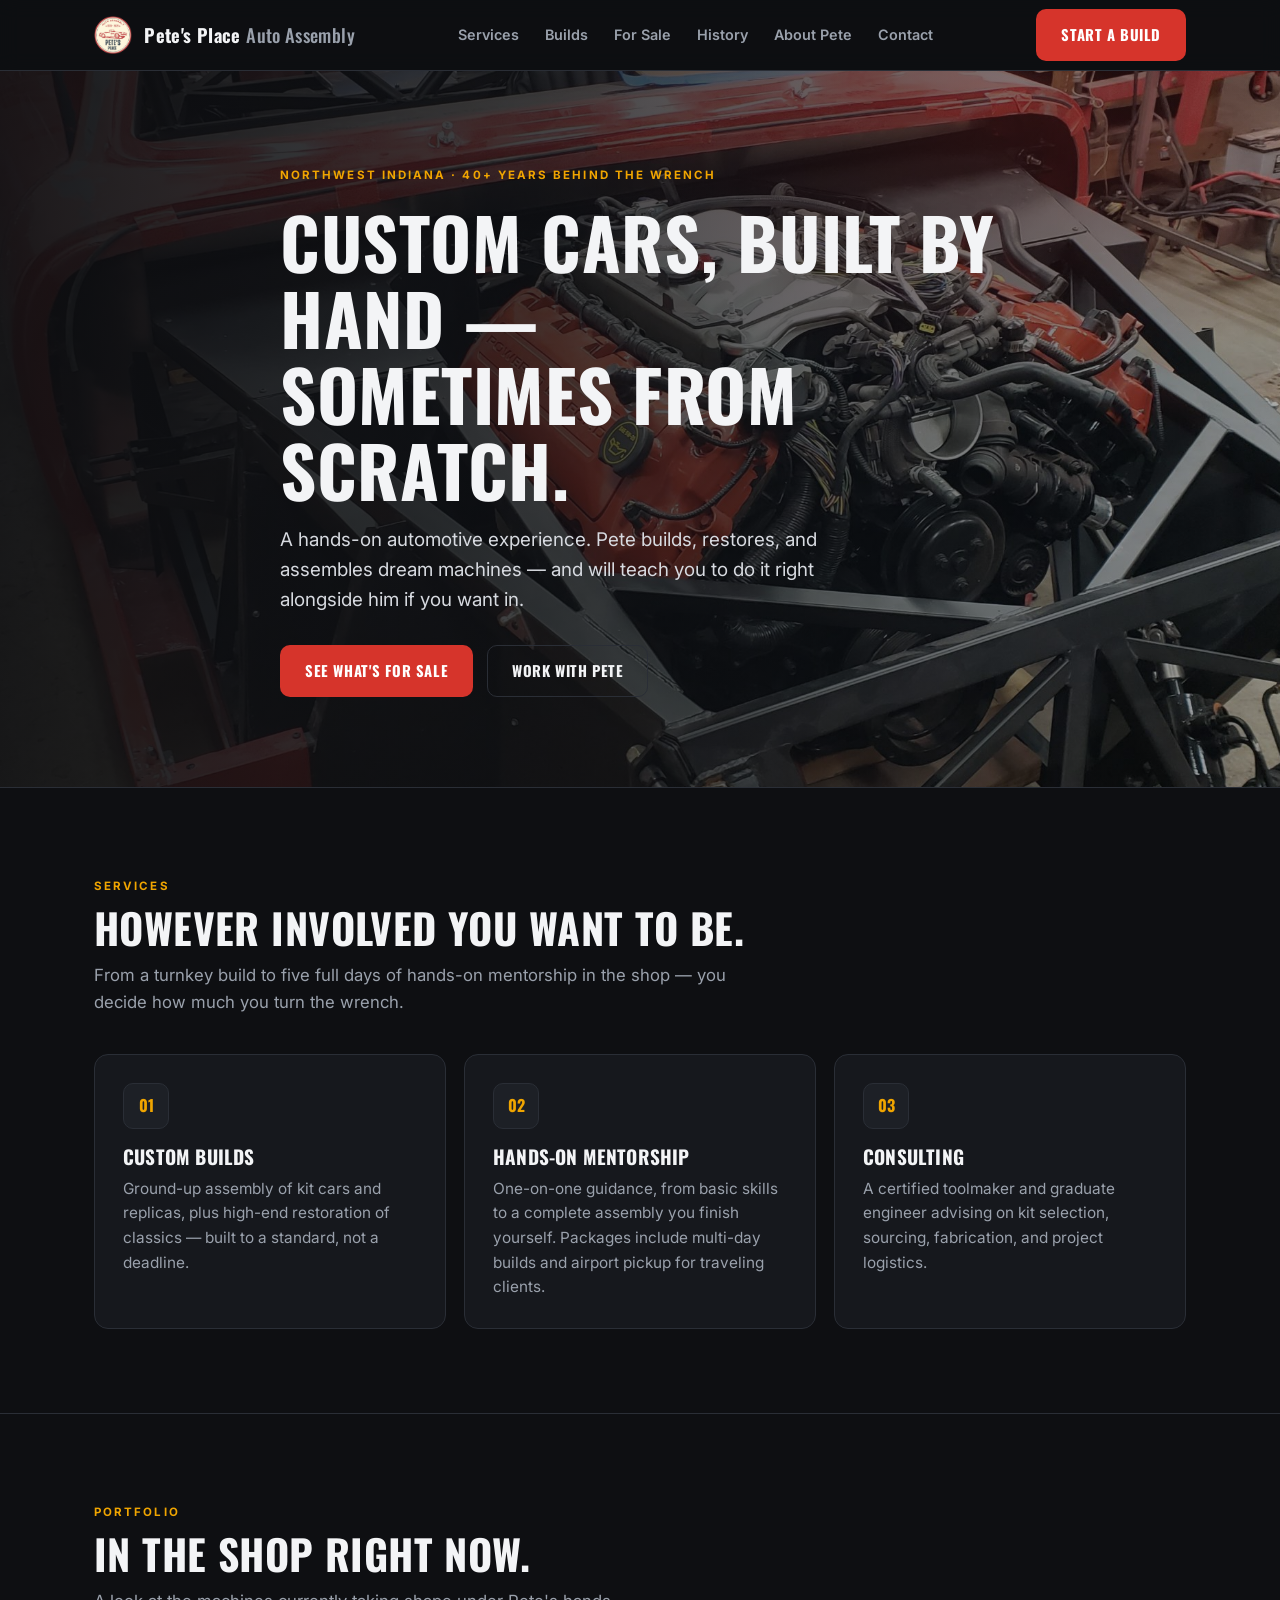
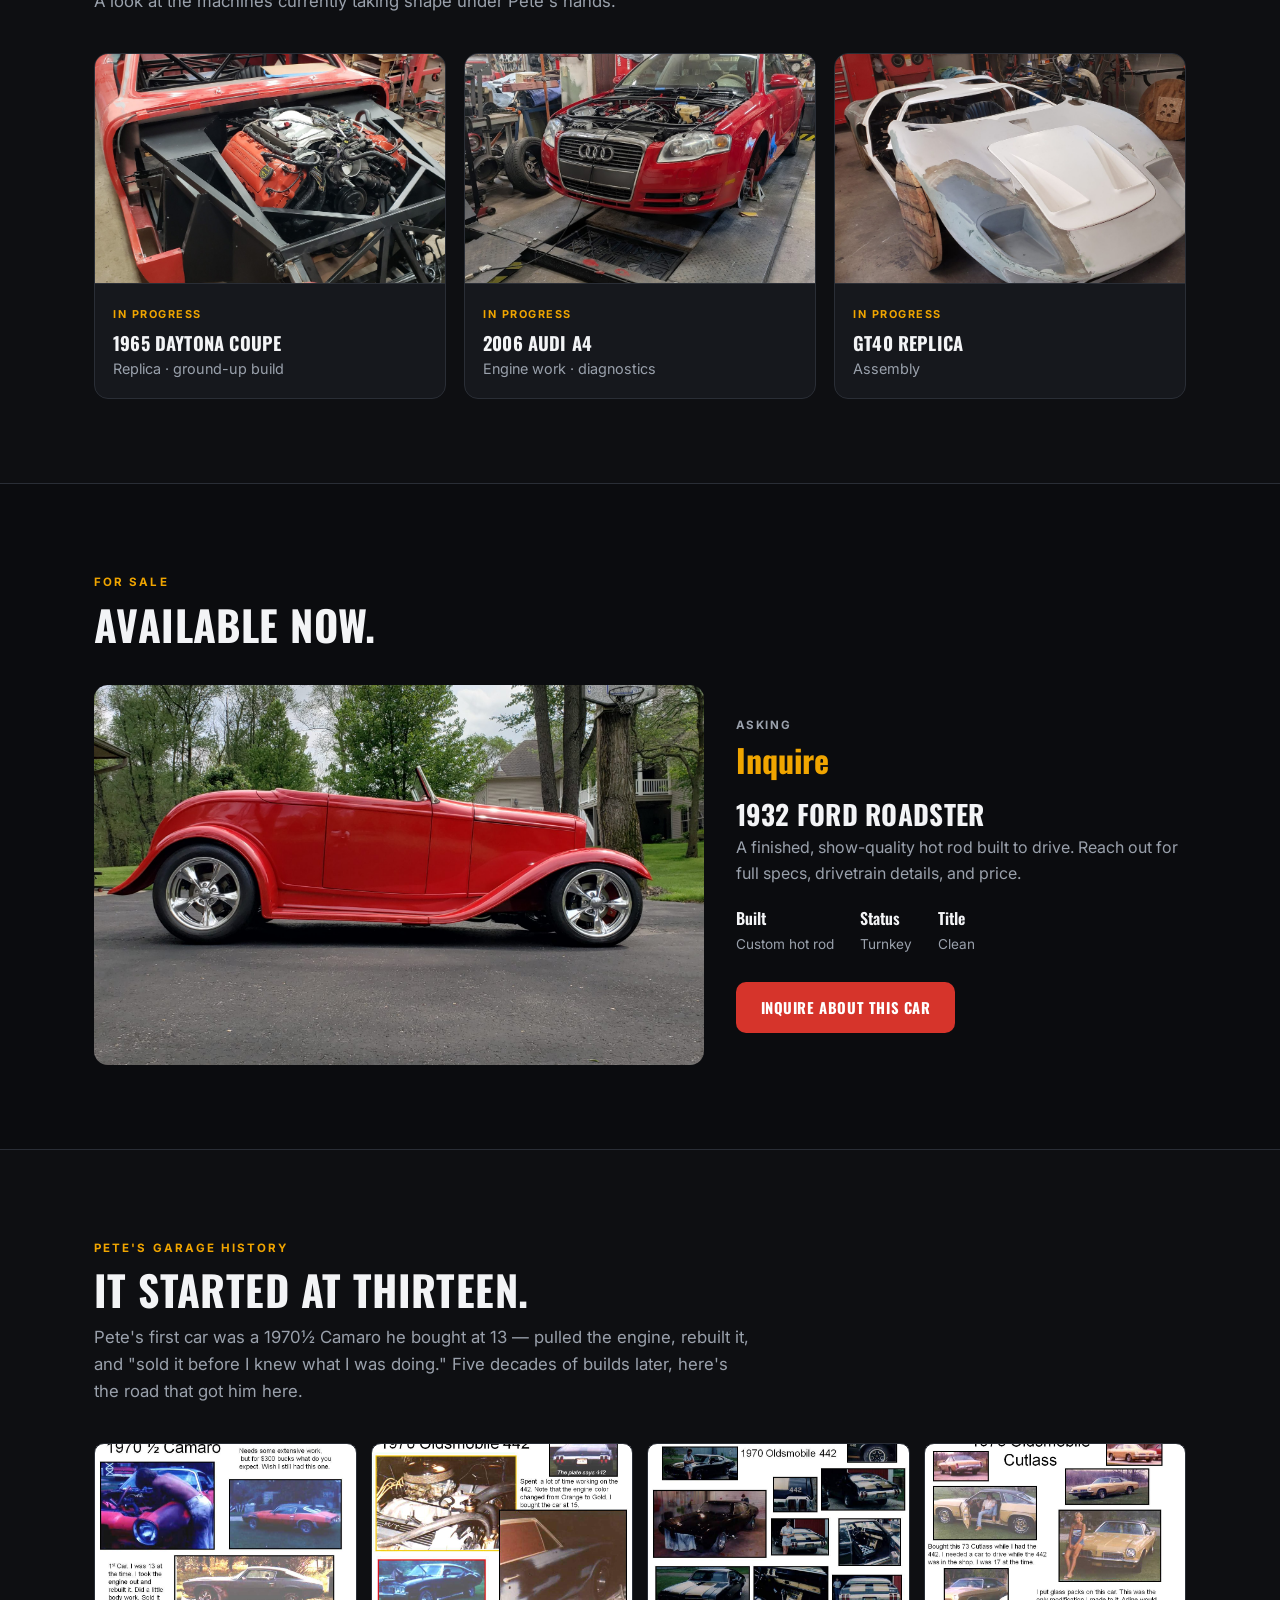
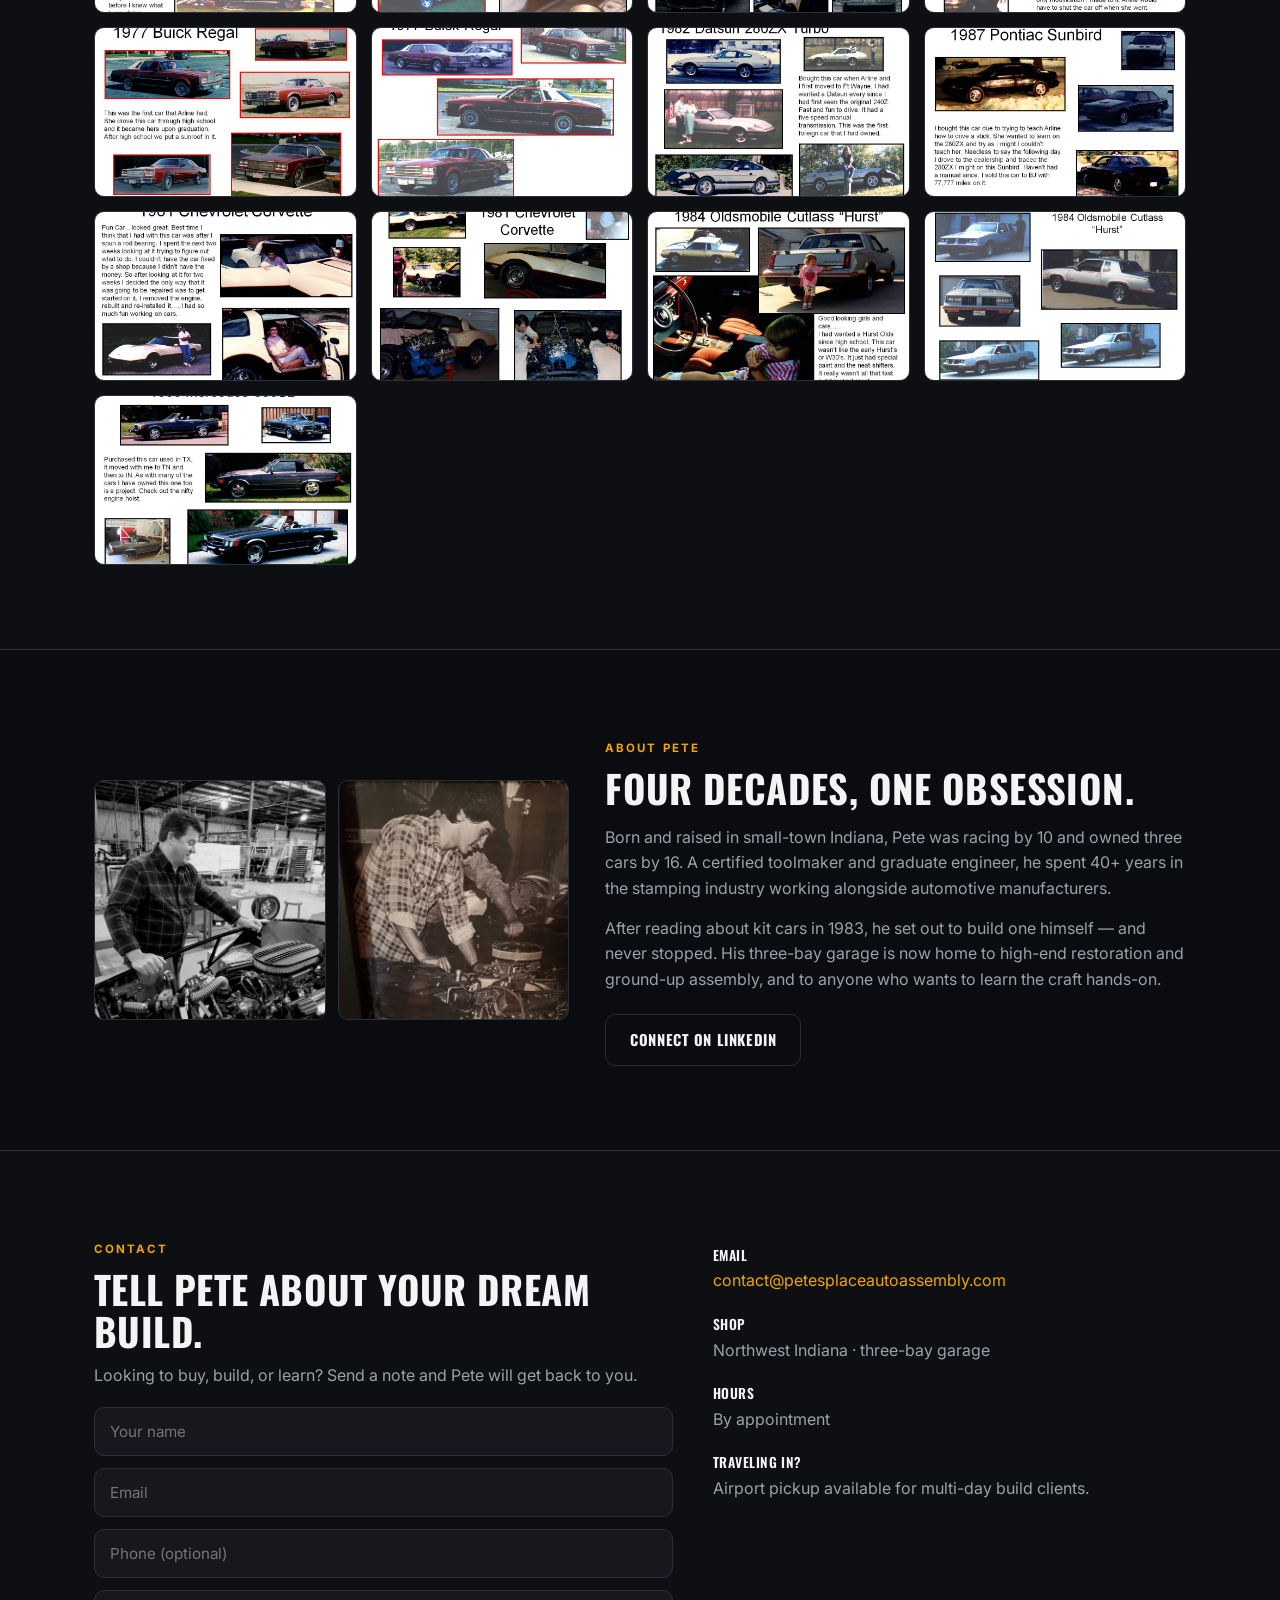
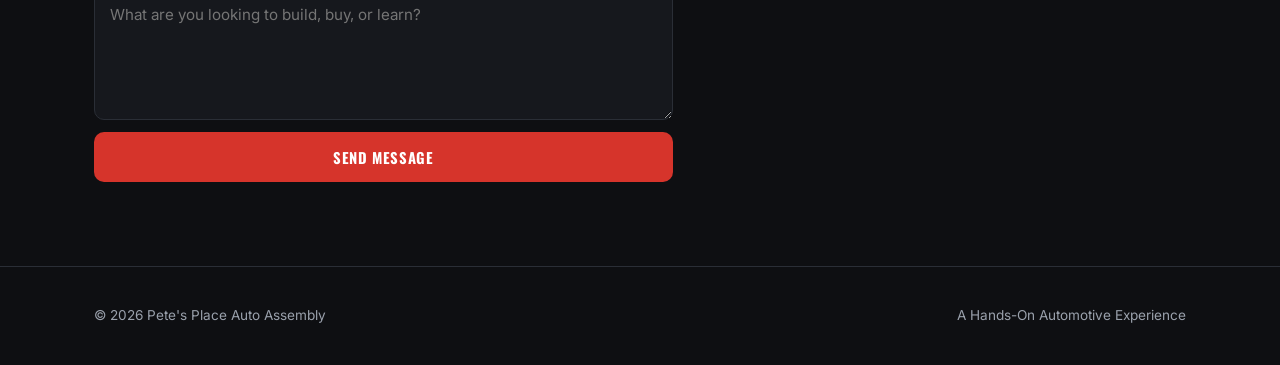
==== commit 94869347: "Replace Hand-Formed Bodywork card with 2006 Audi A4 Co-Authored-By: Claude Sonnet 4.6 <noreply@anthr" ====
--- a/index.html
+++ b/index.html
@@ -89,8 +89,8 @@
         <div class="meta"><span class="tag">In Progress</span><h3>1965 Daytona Coupe</h3><span>Replica · ground-up build</span></div>
       </article>
       <article class="proj">
-        <button class="proj-img" data-full="assets/img/source/20211116_145406-2-1-scaled.jpg" style="background-image:url('assets/img/source/20211116_145406-2-1-scaled.jpg')" aria-label="View hand-fabricated Daytona body panels"></button>
-        <div class="meta"><span class="tag">From Scratch</span><h3>Hand-Formed Bodywork</h3><span>Type 65 Daytona · sheet-metal fabrication</span></div>
+        <button class="proj-img" data-full="assets/img/source/audi-a4-2006.jpg" style="background-image:url('assets/img/source/audi-a4-2006.jpg')" aria-label="View 2006 Audi A4 build"></button>
+        <div class="meta"><span class="tag">In Progress</span><h3>2006 Audi A4</h3><span>Engine work · diagnostics</span></div>
       </article>
       <article class="proj">
         <button class="proj-img" data-full="assets/img/source/20230710_172424-scaled.jpg" style="background-image:url('assets/img/source/20230710_172424-scaled.jpg')" aria-label="View GT40 Replica build"></button>
